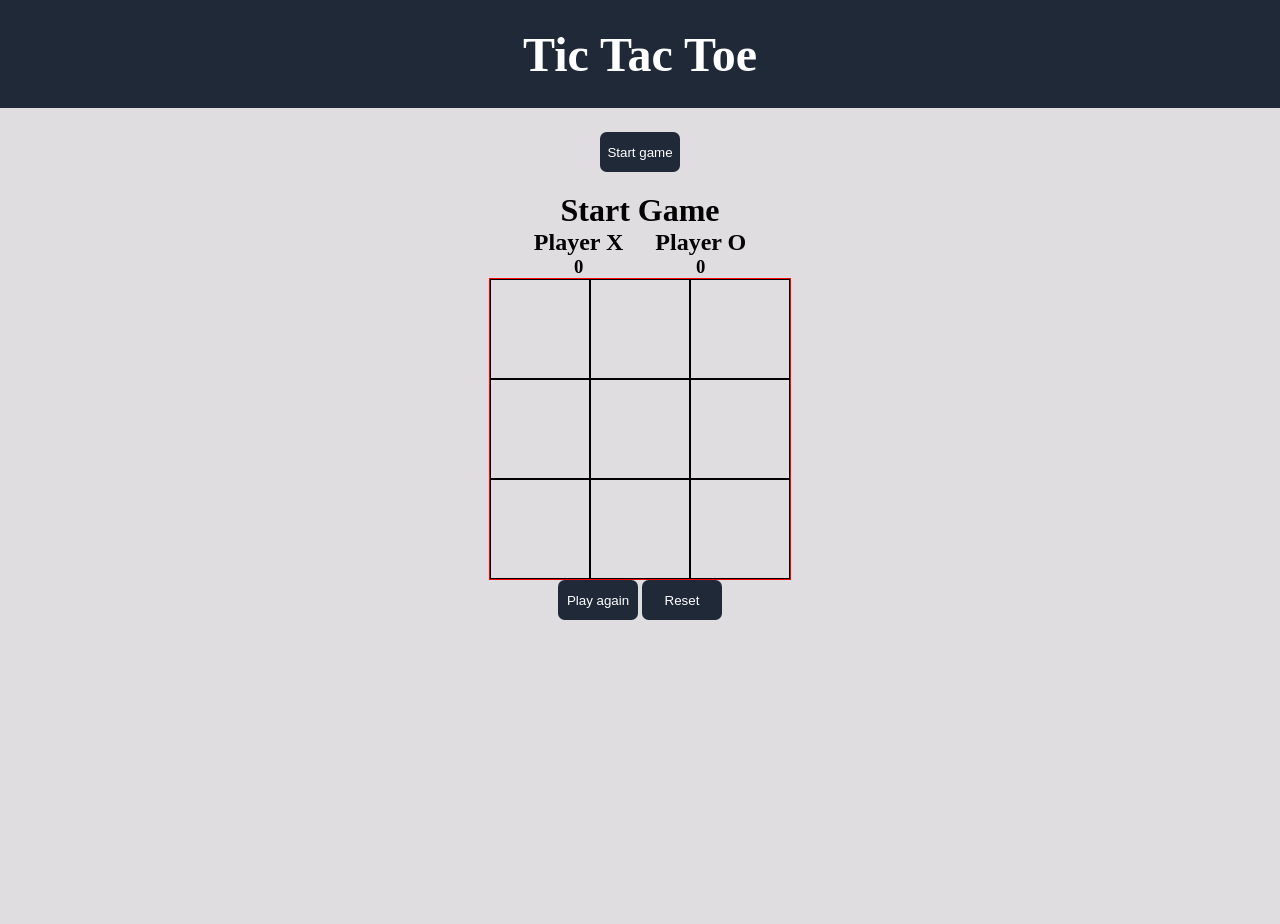
==== index.html @ 70921a61 "add game board and basic styling" ====
<!DOCTYPE html>
<html lang="en">
<head>
    <meta charset="UTF-8">
    <meta name="viewport" content="width=device-width, initial-scale=1.0">
    <title>Tic Tac Toe</title>
    <link rel="stylesheet" href="style.css">
</head>
<body>
    <header>
        <h1 id="heading">Tic Tac Toe</h1>
    </header>
    <main>
        <button class="btn" id="start-btn">Start game</button>
        <dialog id="dialog" closedby="any">
            <form action="" id="form">
                <h1>form Header</h1>
                <div class="input-container">
                    <input  type="text" class="dialog-input" id="playerX" placeholder="Player X name">
                    <input  type="text" class="dialog-input" id="playerO" placeholder="Player O name">
                </div>
                <button type="submit" class="dialog-input" id="submitBtn">Submit</button>
            </form>
        </dialog>
        <div id="container">
            <h1 id="game-heading">Start Game</h1>
            <div id="player-container">
                <div class="player-value-container">
                    <h2 class="player-name" id="playerXName">Player X</h2>
                    <h3 class="player-score" id="playerXScore">0</h3>
                </div>
                <div class="player-value-container">
                    <h2 class="player-name" id="playerOName">Player O</h2>
                    <h3 class="player-score" id="playerOScore">0</h3>
                </div>
            </div>
            <div id="gameboard-container">
                <div id="div1" class="boardDiv"></div>
                <div id="div2" class="boardDiv"></div>
                <div id="div3" class="boardDiv"></div>
                <div id="div4" class="boardDiv"></div>
                <div id="div5" class="boardDiv"></div>
                <div id="div6" class="boardDiv"></div>
                <div id="div7" class="boardDiv"></div>
                <div id="div8" class="boardDiv"></div>
                <div id="div9" class="boardDiv"></div>
            </div>
            <div id="buttons-container">
                <button class="btn"id="playAgainBtn">Play again</button>
                <button class="btn"id="resetBtn">Reset</button>
            </div>
            
        </div>
    </main>
    
    <script src="script.js"></script>
</body>
</html>
---- style.css ----
/* UNIVERSAL */
* {
    margin: 0;
    padding: 0;
    overflow: hidden;

    --white: white;
    --black: black;
    --background-blue: #1F2937;
    --background-blue-hover: #3f4f66;
    --background-blue-active: #647894;
    --background-gray: #dfdde0;

    --display-height: 12vh;
    --spacing: 1.5em;
}
/* HEADER */
header {
    width: 100vw;
    height: var(--display-height);
    background-color: var(--background-blue);
    display: flex;
    flex-direction: column;
    align-items: center;
    color: var(--white);
    justify-content: center
}

#heading {
    font-size: 3em;
}

/* MAIN */
main {
    width: 100vw;
    height: calc(100vh - var(--display-height));
    background-color: var(--background-gray);
    display: flex;
    flex-direction: column;
    align-items: center;
    padding-top: var(--spacing);
}

.btn {
    height: 3em;
    width: 5rem;
    border: none;
    border-radius: .5em;
    background-color: var(--background-blue);
    color: var(--white)
}

#start-btn {
    margin-bottom: var(--spacing);
}

#start-btn:hover {
    background-color: var(--background-blue-hover);
}

#start-btn:active {
    background-color: var(--background-blue-active);
}


/* DIALOG BOX */
#dialog {
    height: 18rem;
    width: 16rem;
    top: 20%;
    left: 40%;
    border: none;
    border-radius: 0.3em;
    background-color: var(--background-gray);
}

#form {
    display: flex;
    flex-direction: column;
    align-items: center;
}

.input-container {
    display: flex;
    flex-direction: column;
}

.dialog-input {
    height: 3em;
    width: 90%;
    margin: 1em 1em 1em 1em;
    border-radius: 0.4em;
    font-size: 1em;
    border: none;
}

.dialog-input::placeholder {
    color: var(--background-blue-hover);
}

input:focus {
    outline: none; 
}

#submitBtn {
    background-color: var(--background-blue);
    color: var(--white)
}

#submitBtn:hover{
    background-color: var(--background-blue-hover);
}

#submitBtn:active {
    background-color: var(--background-blue-active);
}

/* CONTAINER */
#container {
    display: flex;
    flex-direction: column;
    align-items: center;
    /* margin-top: var(--spacing) */
}

#gameboard-container {
    border: 1px solid red;
    height: 300px;
    width: 300px;
    display: grid;
    grid-template-columns: repeat(3, 1fr);
    grid-template-rows: repeat(3, 1fr);
}

.boardDiv {
    border: 1px solid black;
}

#player-container {
    display: flex;
    gap: 2rem;
}

.player-value-container {
    display: flex;
    flex-direction: column;
    align-items: center;
}
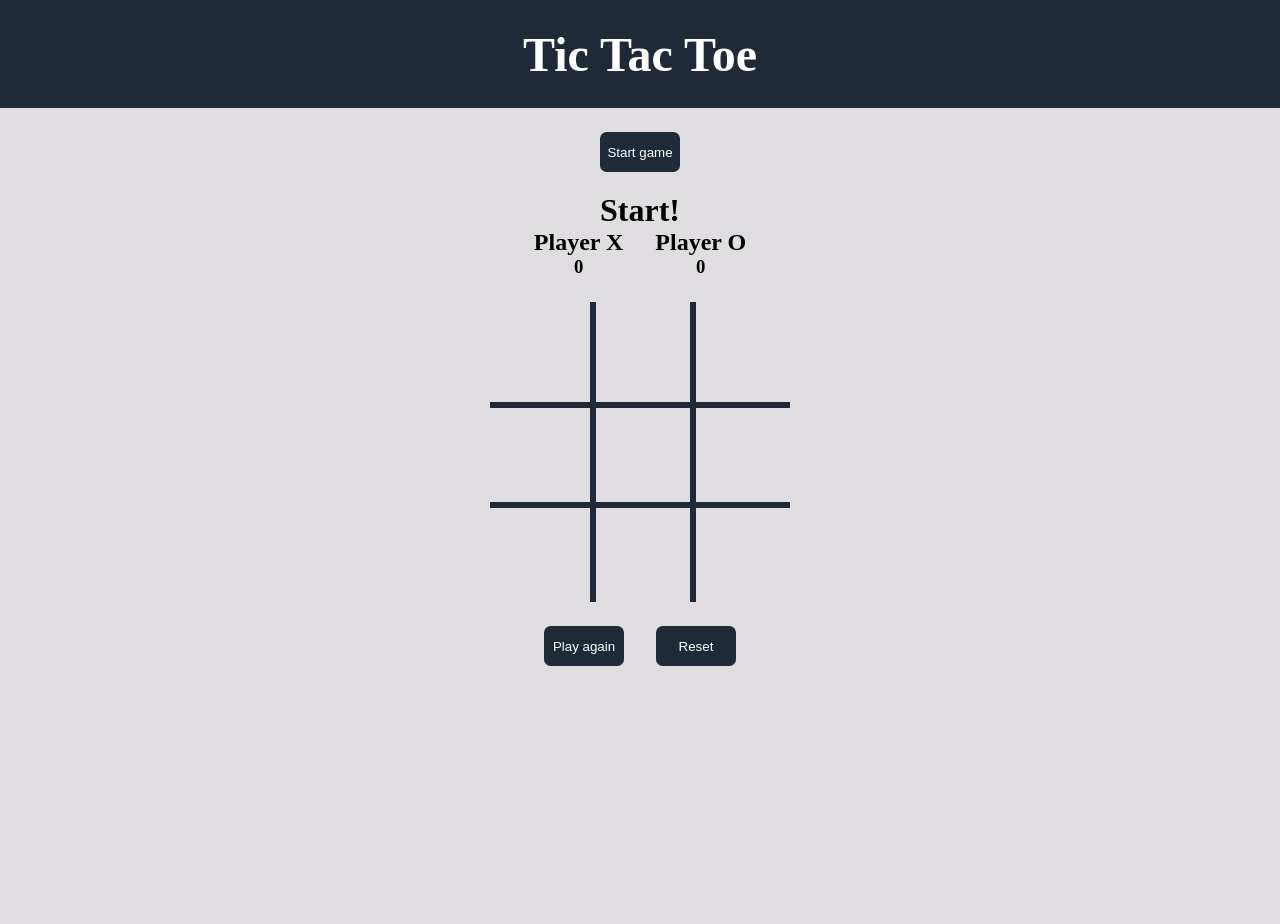
==== commit f2bbaebd: "increase space between buttons" ====
--- a/index.html
+++ b/index.html
@@ -23,7 +23,7 @@
             </form>
         </dialog>
         <div id="container">
-            <h1 id="game-heading">Start Game</h1>
+            <h1 id="game-heading">Start!</h1>
             <div id="player-container">
                 <div class="player-value-container">
                     <h2 class="player-name" id="playerXName">Player X</h2>
--- a/style.css
+++ b/style.css
@@ -123,19 +123,6 @@
     /* margin-top: var(--spacing) */
 }
 
-#gameboard-container {
-    border: 1px solid red;
-    height: 300px;
-    width: 300px;
-    display: grid;
-    grid-template-columns: repeat(3, 1fr);
-    grid-template-rows: repeat(3, 1fr);
-}
-
-.boardDiv {
-    border: 1px solid black;
-}
-
 #player-container {
     display: flex;
     gap: 2rem;
@@ -145,4 +132,28 @@
     display: flex;
     flex-direction: column;
     align-items: center;
-}+}
+
+#gameboard-container {
+    /* border: 1px solid red; */
+    margin-top: var(--spacing);
+    height: 300px;
+    width: 300px;
+    display: grid;
+    grid-template-columns: repeat(3, 1fr);
+    grid-template-rows: repeat(3, 1fr);
+} 
+
+#div4,#div5,#div6,#div7,#div8,#div9{
+    border-top: 0.4rem solid var(--background-blue);
+}
+
+#div2,#div3,#div5,#div6,#div8,#div9{
+    border-left: 0.4rem solid var(--background-blue);
+}
+
+#buttons-container {
+    margin-top: var(--spacing);
+    display: flex;
+    gap: 2rem;
+}
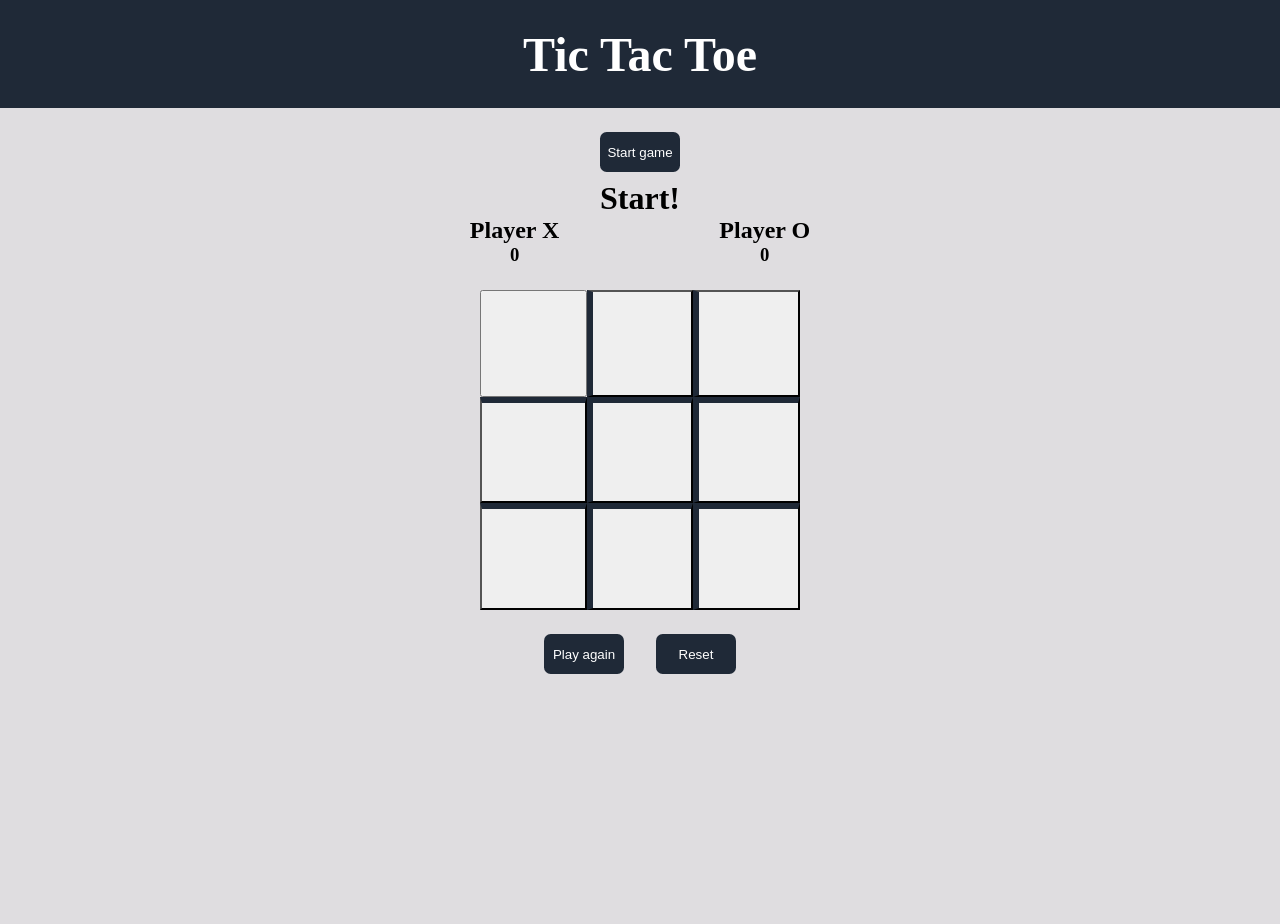
==== commit c3437fbe: "change board divs into buttons" ====
--- a/index.html
+++ b/index.html
@@ -35,15 +35,15 @@
                 </div>
             </div>
             <div id="gameboard-container">
-                <div id="div1" class="boardDiv"></div>
-                <div id="div2" class="boardDiv"></div>
-                <div id="div3" class="boardDiv"></div>
-                <div id="div4" class="boardDiv"></div>
-                <div id="div5" class="boardDiv"></div>
-                <div id="div6" class="boardDiv"></div>
-                <div id="div7" class="boardDiv"></div>
-                <div id="div8" class="boardDiv"></div>
-                <div id="div9" class="boardDiv"></div>
+                <button id="div1" class="boardBtn"></button>
+                <button id="div2" class="boardBtn"></button>
+                <button id="div3" class="boardBtn"></button>
+                <button id="div4" class="boardBtn"></button>
+                <button id="div5" class="boardBtn"></button>
+                <button id="div6" class="boardBtn"></button>
+                <button id="div7" class="boardBtn"></button>
+                <button id="div8" class="boardBtn"></button>
+                <button id="div9" class="boardBtn"></button>
             </div>
             <div id="buttons-container">
                 <button class="btn"id="playAgainBtn">Play again</button>
--- a/style.css
+++ b/style.css
@@ -10,6 +10,8 @@
     --background-blue-hover: #3f4f66;
     --background-blue-active: #647894;
     --background-gray: #dfdde0;
+    --player-x-color: #06B6D4;
+    --player-o-color: #F97316;
 
     --display-height: 12vh;
     --spacing: 1.5em;
@@ -50,18 +52,17 @@
     color: var(--white)
 }
 
-#start-btn {
-    margin-bottom: var(--spacing);
-}
-
-#start-btn:hover {
+.btn:hover {
     background-color: var(--background-blue-hover);
 }
 
-#start-btn:active {
+.btn:active {
     background-color: var(--background-blue-active);
 }
 
+#start-btn {
+    margin-bottom: 0.5rem;
+}
 
 /* DIALOG BOX */
 #dialog {
@@ -125,7 +126,7 @@
 
 #player-container {
     display: flex;
-    gap: 2rem;
+    gap: 10rem;
 }
 
 .player-value-container {
@@ -137,12 +138,20 @@
 #gameboard-container {
     /* border: 1px solid red; */
     margin-top: var(--spacing);
-    height: 300px;
-    width: 300px;
+    height: 20rem;
+    width: 20rem;
     display: grid;
     grid-template-columns: repeat(3, 1fr);
     grid-template-rows: repeat(3, 1fr);
-} 
+}
+
+.boardBtn.xDiv {
+    background-color: var(--player-x-color);
+}
+
+.boardBtn.oDiv {
+    background-color: var(--player-o-color);
+}
 
 #div4,#div5,#div6,#div7,#div8,#div9{
     border-top: 0.4rem solid var(--background-blue);
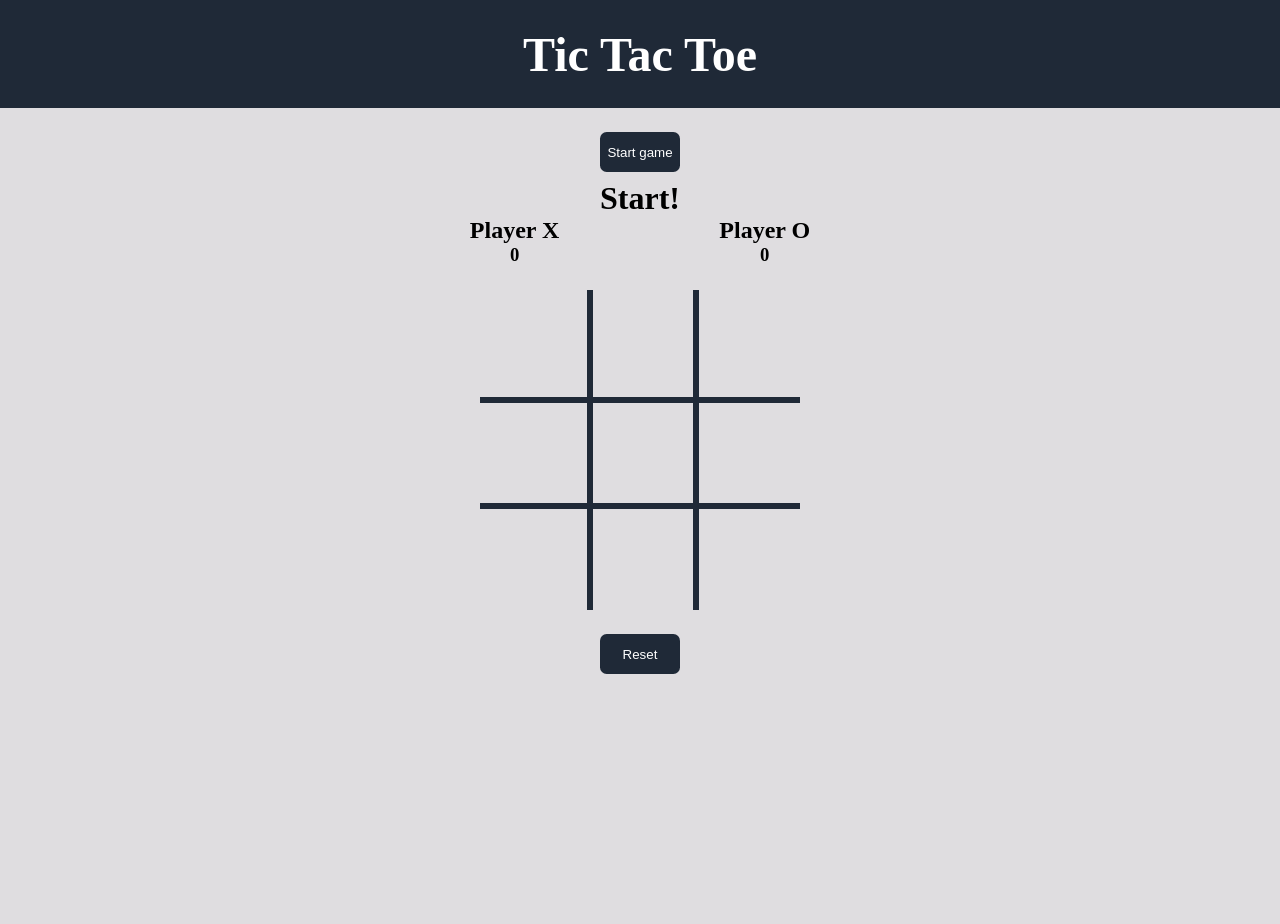
==== commit a9e9fba5: "add dialog for result of round" ====
--- a/index.html
+++ b/index.html
@@ -21,6 +21,11 @@
                 </div>
                 <button type="submit" class="dialog-input" id="submitBtn">Submit</button>
             </form>
+        </dialog>
+        <dialog id="win-dialog">
+            <h1 id="round-result-header">You Win</h1>
+            <button class="btn"id="playAgainBtn">Play again</button>
+            <!-- close with button press -->
         </dialog>
         <div id="container">
             <h1 id="game-heading">Start!</h1>
@@ -46,7 +51,6 @@
                 <button id="div9" class="boardBtn"></button>
             </div>
             <div id="buttons-container">
-                <button class="btn"id="playAgainBtn">Play again</button>
                 <button class="btn"id="resetBtn">Reset</button>
             </div>
             
--- a/style.css
+++ b/style.css
@@ -145,6 +145,15 @@
     grid-template-rows: repeat(3, 1fr);
 }
 
+.boardBtn {
+    background-color: var(--background-gray);
+    border: none;
+}
+
+.boardBtn:hover{
+    background-color: var(--background-blue-active)
+}
+
 .boardBtn.xDiv {
     background-color: var(--player-x-color);
 }
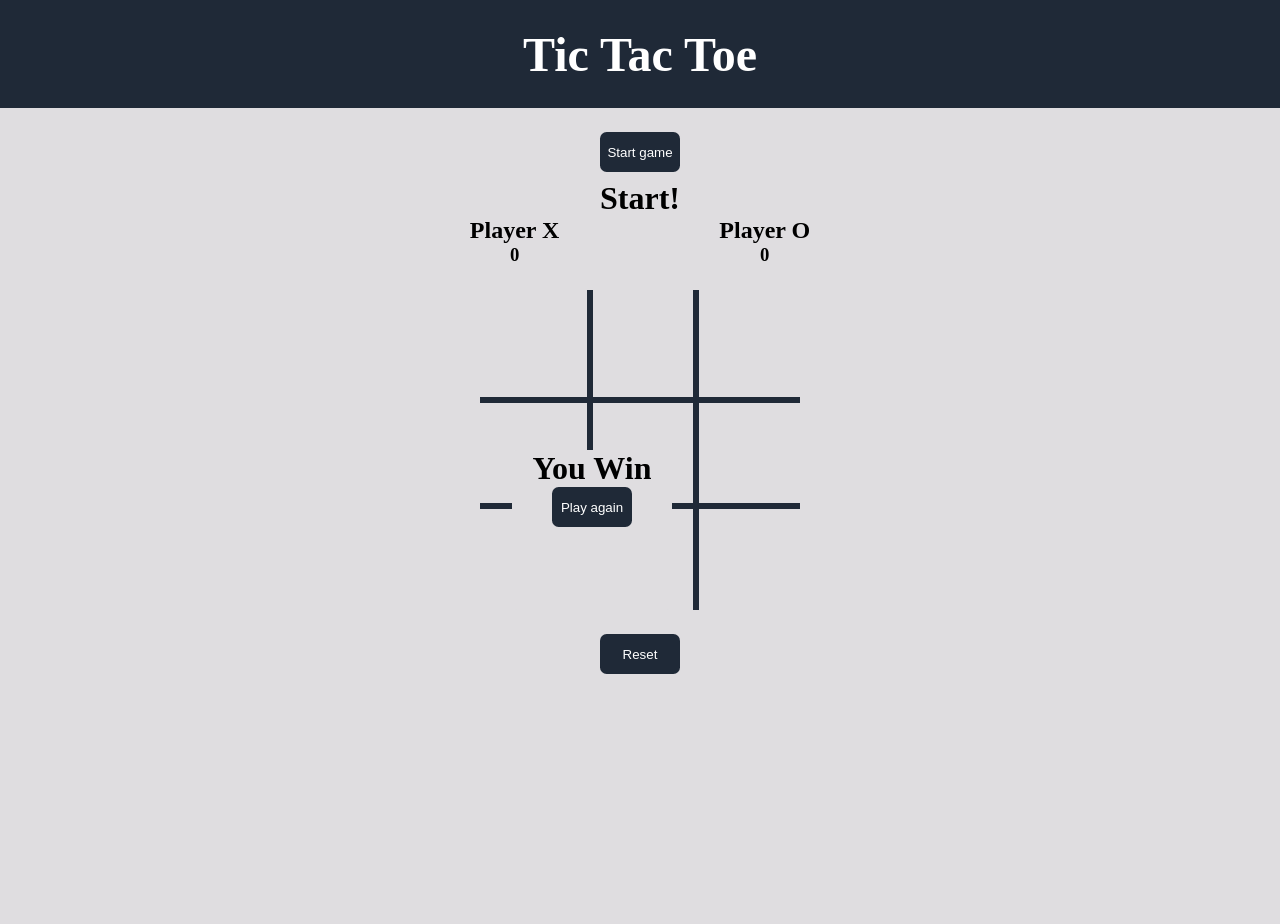
==== commit dd73d312: "add basic styling to result dialog box" ====
--- a/index.html
+++ b/index.html
@@ -22,7 +22,7 @@
                 <button type="submit" class="dialog-input" id="submitBtn">Submit</button>
             </form>
         </dialog>
-        <dialog id="win-dialog">
+        <dialog id="result-dialog">
             <h1 id="round-result-header">You Win</h1>
             <button class="btn"id="playAgainBtn">Play again</button>
             <!-- close with button press -->
--- a/style.css
+++ b/style.css
@@ -116,6 +116,21 @@
     background-color: var(--background-blue-active);
 }
 
+/*RESULT DIALOG*/
+#result-dialog {
+    display: flex;
+    flex-direction: column;
+    align-items: center;
+    height: 10rem;
+    width: 10rem;
+    top: 50%;
+    left: 40%;
+    border: none;
+    border-radius: 0.3em;
+    background-color: var(--background-gray);   
+}
+
+
 /* CONTAINER */
 #container {
     display: flex;
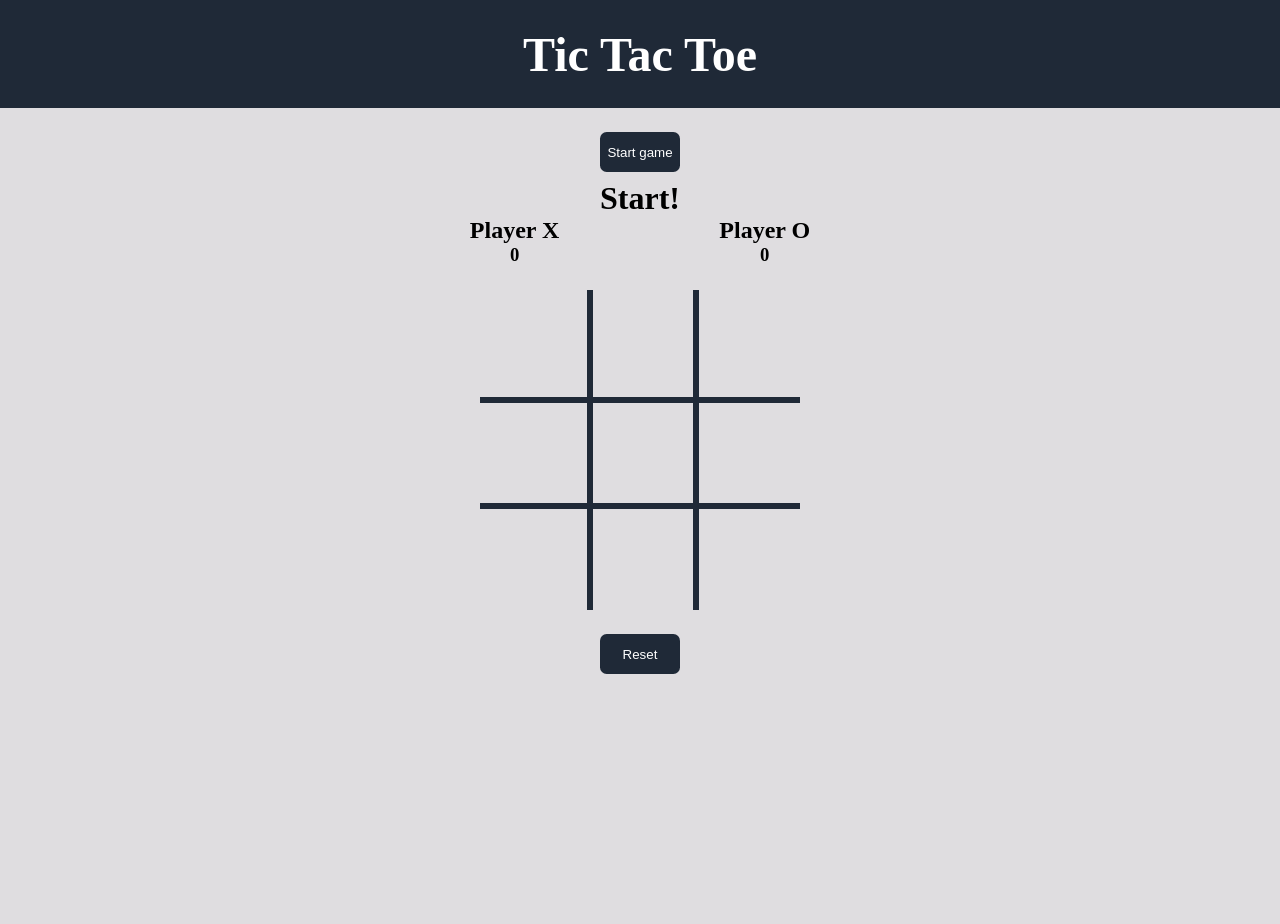
==== commit ade9f28f: "comment out result dialog" ====
--- a/index.html
+++ b/index.html
@@ -22,9 +22,10 @@
                 <button type="submit" class="dialog-input" id="submitBtn">Submit</button>
             </form>
         </dialog>
+        <!--
         <dialog id="result-dialog">
             <h1 id="round-result-header">You Win</h1>
-            <button class="btn"id="playAgainBtn">Play again</button>
+            <button class="btn"id="play-again-btn">Play again</button>
             <!-- close with button press -->
         </dialog>
         <div id="container">
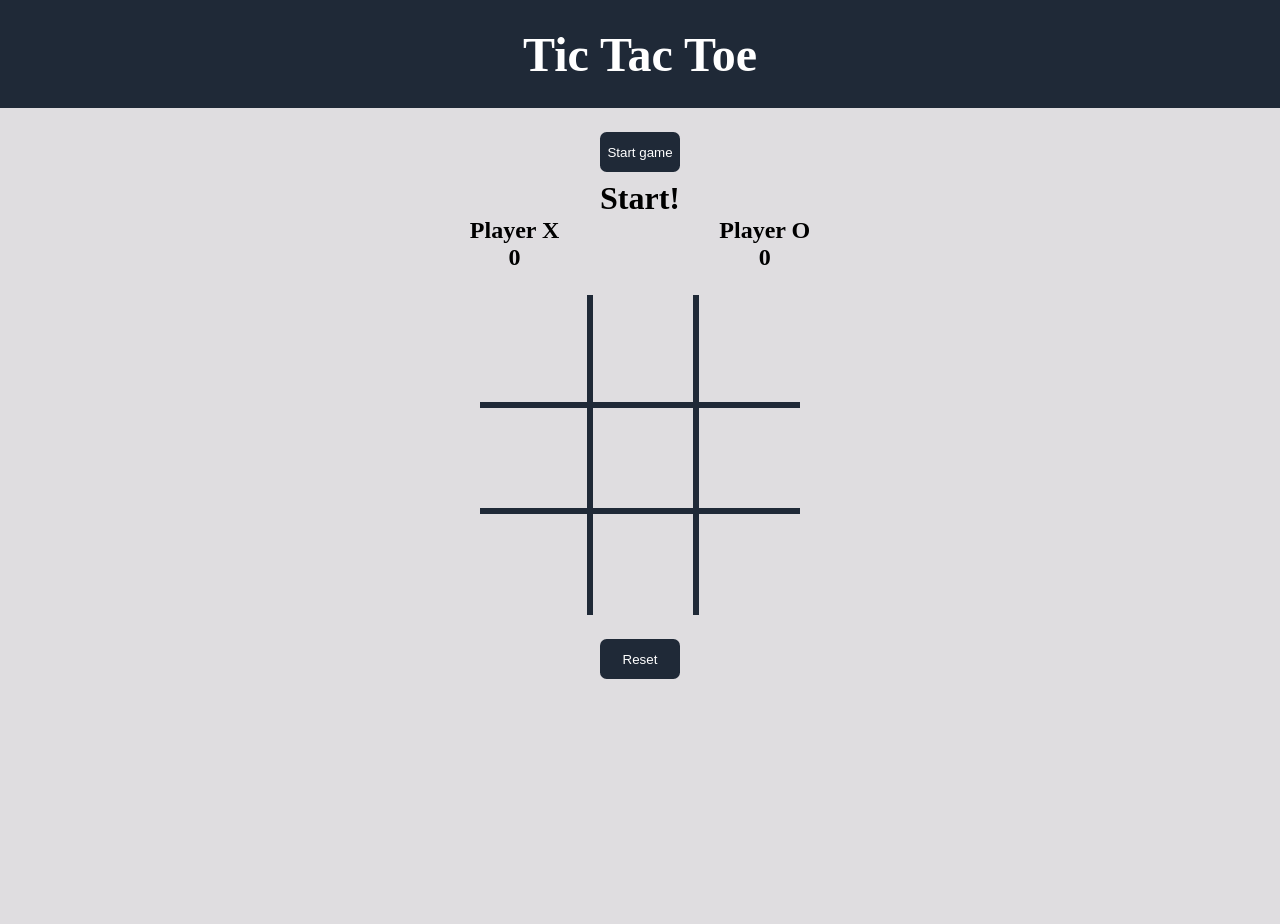
==== commit a4ebbf8c: "change score font size and clean up code" ====
--- a/index.html
+++ b/index.html
@@ -22,22 +22,23 @@
                 <button type="submit" class="dialog-input" id="submitBtn">Submit</button>
             </form>
         </dialog>
-        <!--
         <dialog id="result-dialog">
-            <h1 id="round-result-header">You Win</h1>
-            <button class="btn"id="play-again-btn">Play again</button>
-            <!-- close with button press -->
+            <div id="result-dialog-content">
+                <h1 id="round-result-header">You Win</h1>
+                <button class="btn"id="play-again-btn">Play again</button>
+                <!-- close with button press -->
+            </div>
         </dialog>
         <div id="container">
             <h1 id="game-heading">Start!</h1>
             <div id="player-container">
                 <div class="player-value-container">
                     <h2 class="player-name" id="playerXName">Player X</h2>
-                    <h3 class="player-score" id="playerXScore">0</h3>
+                    <h2 class="player-score" id="playerXScore">0</h2>
                 </div>
                 <div class="player-value-container">
                     <h2 class="player-name" id="playerOName">Player O</h2>
-                    <h3 class="player-score" id="playerOScore">0</h3>
+                    <h2 class="player-score" id="playerOScore">0</h2>
                 </div>
             </div>
             <div id="gameboard-container">
--- a/style.css
+++ b/style.css
@@ -118,9 +118,6 @@
 
 /*RESULT DIALOG*/
 #result-dialog {
-    display: flex;
-    flex-direction: column;
-    align-items: center;
     height: 10rem;
     width: 10rem;
     top: 50%;
@@ -128,6 +125,12 @@
     border: none;
     border-radius: 0.3em;
     background-color: var(--background-gray);   
+}
+
+#result-dialog-content {
+    display: flex;
+    flex-direction: column;
+    align-items: center;
 }
 
 
